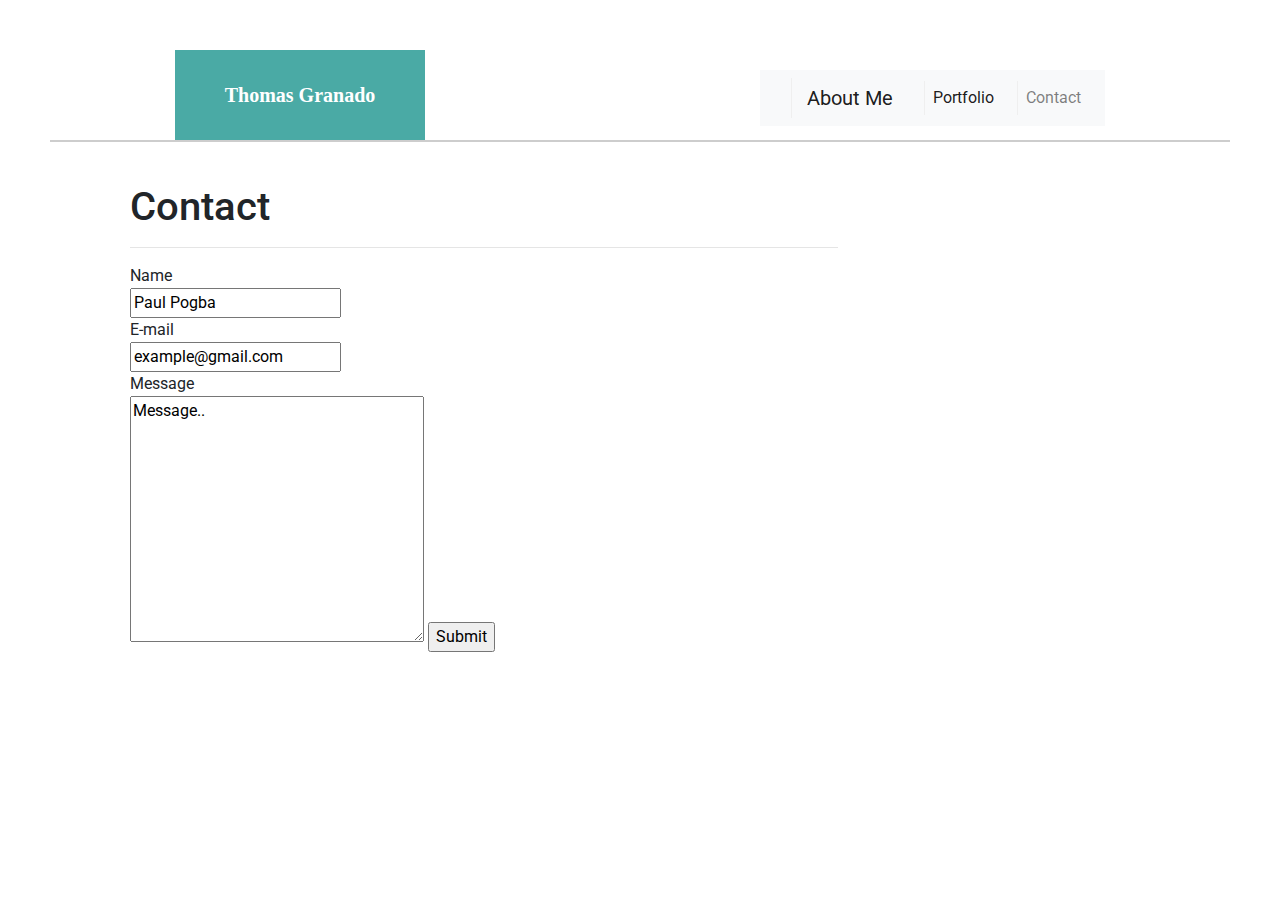
==== contact.html @ d77a3954 "Bootstrap HW1 Commit" ====
<!doctype html>
<html>
    <html lang="en-us">
        <head>
            <meta charset="UTF-8">
            <meta name="viewport" content="width=device-width, initial-scale=1">
            <link href="https://fonts.googleapis.com/css?family=Roboto" rel="stylesheet">    
            <link rel="stylesheet" href="https://maxcdn.bootstrapcdn.com/bootstrap/4.0.0/css/bootstrap.min.css" integrity="sha384-Gn5384xqQ1aoWXA+058RXPxPg6fy4IWvTNh0E263XmFcJlSAwiGgFAW/dAiS6JXm" crossorigin="anonymous">
            <link rel="stylesheet" type="text/css" href="assets/css/style.css">
            <title>Thomas J Granado</title>
        </head>

        <body>
            <header id="heading">
                <div class="container">
                    <a href="index.html" id="logo">Thomas Granado</a>
                    <nav class="navbar navbar-expand-lg navbar-light bg-light">
                            <a class="navbar-brand" href="index.html">About Me</a>
                            <button class="navbar-toggler" type="button" data-toggle="collapse" data-target="#navbarNav" aria-controls="navbarNav" aria-expanded="false" aria-label="Toggle navigation">
                              <span class="navbar-toggler-icon"></span>
                            </button>
                            <div class="collapse navbar-collapse" id="navbarNav">
                              <ul class="navbar-nav">
                                <li class="nav-item active">
                                  <a class="nav-link" href="portfolio.html">Portfolio <span class="sr-only">(current)</span></a>
                                </li>
                                <li class="nav-item">
                                  <a class="nav-link" href="contact.html">Contact</a>
                                </li>
                              </ul>
                            </div>
                          </nav>
                </div>
            </header>

            <section class="form">
                    <h1>Contact</h1>
                    <hr>
                    <form action="action_page.php">
                    
                        Name<br>
                        <input type="text" name="firstname" value="Paul Pogba">
                        <br>
                        E-mail<br>
                        <input type="text" name="lastname" value="example@gmail.com">
                        <br>
                        Message<br>
                        <textarea name="message" rows="10" cols="30">Message..</textarea>
                        <input class="submitbutton" type="submit" value="Submit">
                    </form>
            
            

        </body>
</html>
---- assets/css/style.css ----
.container {
    max-width: 960px;
    margin: 0 auto;
    clear: both;
  }

body {
  padding: 50px;
}

.fullImage {
  float: left;
  width: 200px;
  height: auto;
  margin-top: 10px;
  margin-right: 25px;
}

#logo {
    float: left;
    width: 250px;
    height: 90px;
    font-family: Georgia, Times, "Times New Roman", serif;
    font-size: 20px;
    font-weight: 700;
    line-height: 90px;
    color: #fff;
    text-align: center;
    text-decoration: none;
    background: #4aaaa5;
  }

#heading {
    position: fixed bottom;
    z-index: 99;
    width: 100%;
    margin: 0 0 20px;
    overflow: auto;
    color: white;
    background: white;
    border-bottom: 2px solid rgb(205, 205, 205);
  }

nav {
      float: right;
      margin-top: 20px;
  }

  nav a {
    display: inline-block;
    padding-left: 15px;
    margin-left: 15px;
    line-height: 18px;
    color: #999;
    text-decoration: none;
    border-left: 1px solid #efefef;
  }

  #navbar {
    position: fixed;
    top: 0px;
    left: 10px;

  }

  .grid {
    display: grid;
    grid-template-columns: repeat(3, 250px);  /* 3 columns */
    grid-template-rows: repeat(3, 250px); /* 3 rows  */
    grid-gap:50px 30px; /* 50 pixels of space added between rows and 30 pixels added between columns  */
  }

  .grid-item {
    border:thin gray solid;
    padding:10px;
  }
  
  #image {
    max-width: 100%;
    height: auto;
  }

  .form {
    padding: 20px;
    width: 750px;
    margin-left: 5%;
    right: 50%;
    border: 1px solid white;
    border-radius: 3px;
}

@media screen and (max-width:950px){
    .container {
      width: 100%;
    }
    img {
      width: 100%;
    }
}
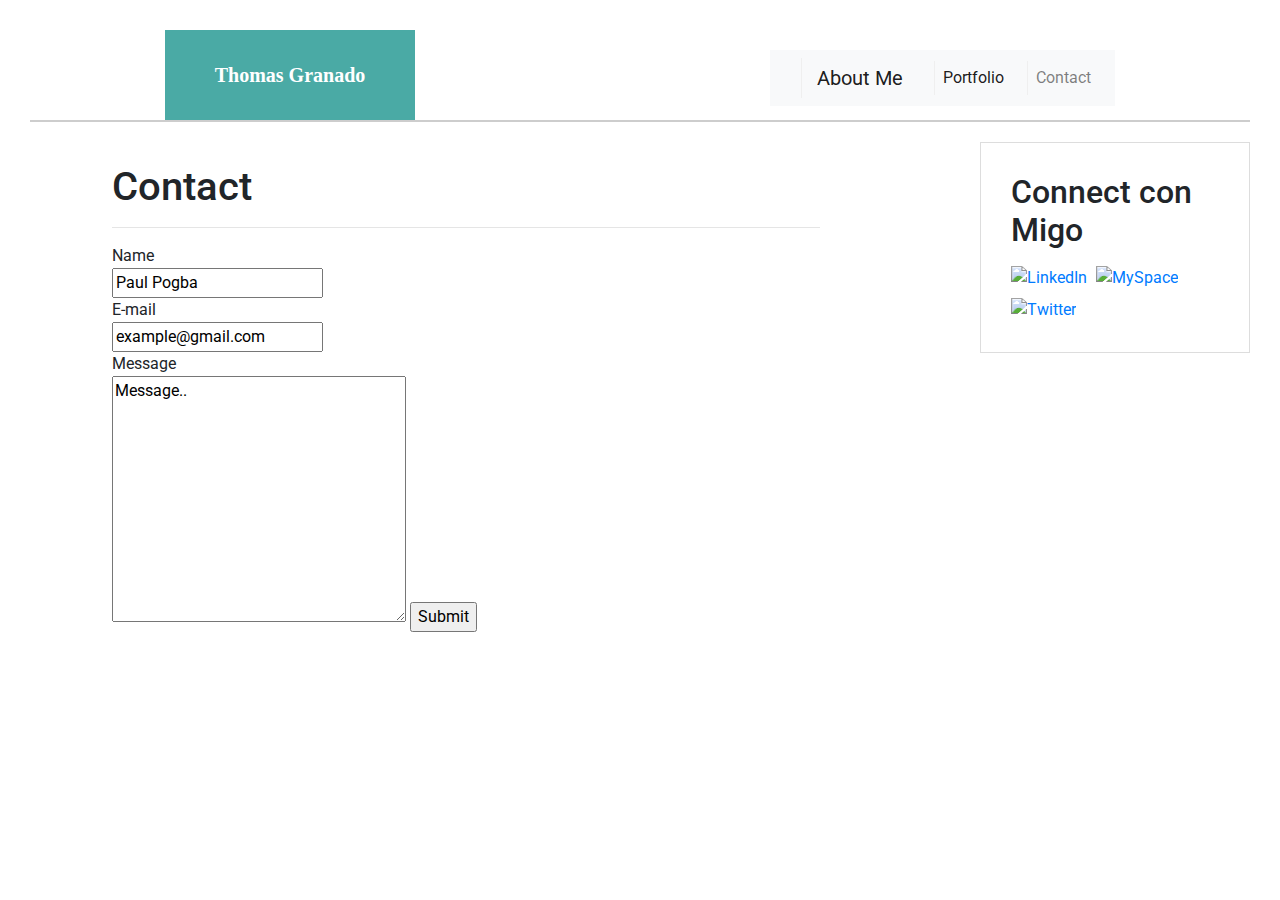
==== commit cab1387c: "Bootstrap HW1 Commit2" ====
--- a/contact.html
+++ b/contact.html
@@ -33,6 +33,16 @@
                 </div>
             </header>
 
+            <section class="sidebar">
+                <div id="connect">
+                  <h2>Connect con Migo</h2>
+          
+                  <a href="https://www.linkedin.com/in/thomas-granado-b7658951/"><img src="C:\Users\tjgra_000\Desktop\Bootstrap-Portfolio\assets\images\linkedin.png" class="social" alt="LinkedIn" /></a>
+                  <a href="https://myspace.com/jumpshot_supreme"><img src="C:\Users\tjgra_000\Desktop\Bootstrap-Portfolio\assets\images\myspace.jpg" class="social" alt="MySpace" /></a>
+                  <a href="https://twitter.com/tjgranado"><img src="C:\Users\tjgra_000\Desktop\Bootstrap-Portfolio\assets\images\twitter.png" class="social" alt="Twitter" /></a>
+                </div>
+            </section>
+
             <section class="form">
                     <h1>Contact</h1>
                     <hr>
@@ -49,6 +59,7 @@
                         <input class="submitbutton" type="submit" value="Submit">
                     </form>
             
+      
             
 
         </body>
--- a/assets/css/style.css
+++ b/assets/css/style.css
@@ -1,11 +1,11 @@
 .container {
-    max-width: 960px;
+    max-width: 980px;
     margin: 0 auto;
     clear: both;
   }
 
 body {
-  padding: 50px;
+  padding: 30px;
 }
 
 .fullImage {
@@ -76,7 +76,7 @@
   }
   
   #image {
-    max-width: 100%;
+    max-width: 80%;
     height: auto;
   }
 
@@ -89,6 +89,23 @@
     border-radius: 3px;
 }
 
+.sidebar {
+  float: right;
+  width: 100%;
+  max-width: 270px;
+  padding: 30px;
+  margin-bottom: 20px;
+  background: #fff;
+  border: 1px solid #ddd;
+}
+
+.social {
+  width: 62px;
+  height: 62px;
+  margin-top: 8px;
+  margin-right: 5px;
+}
+
 @media screen and (max-width:950px){
     .container {
       width: 100%;
